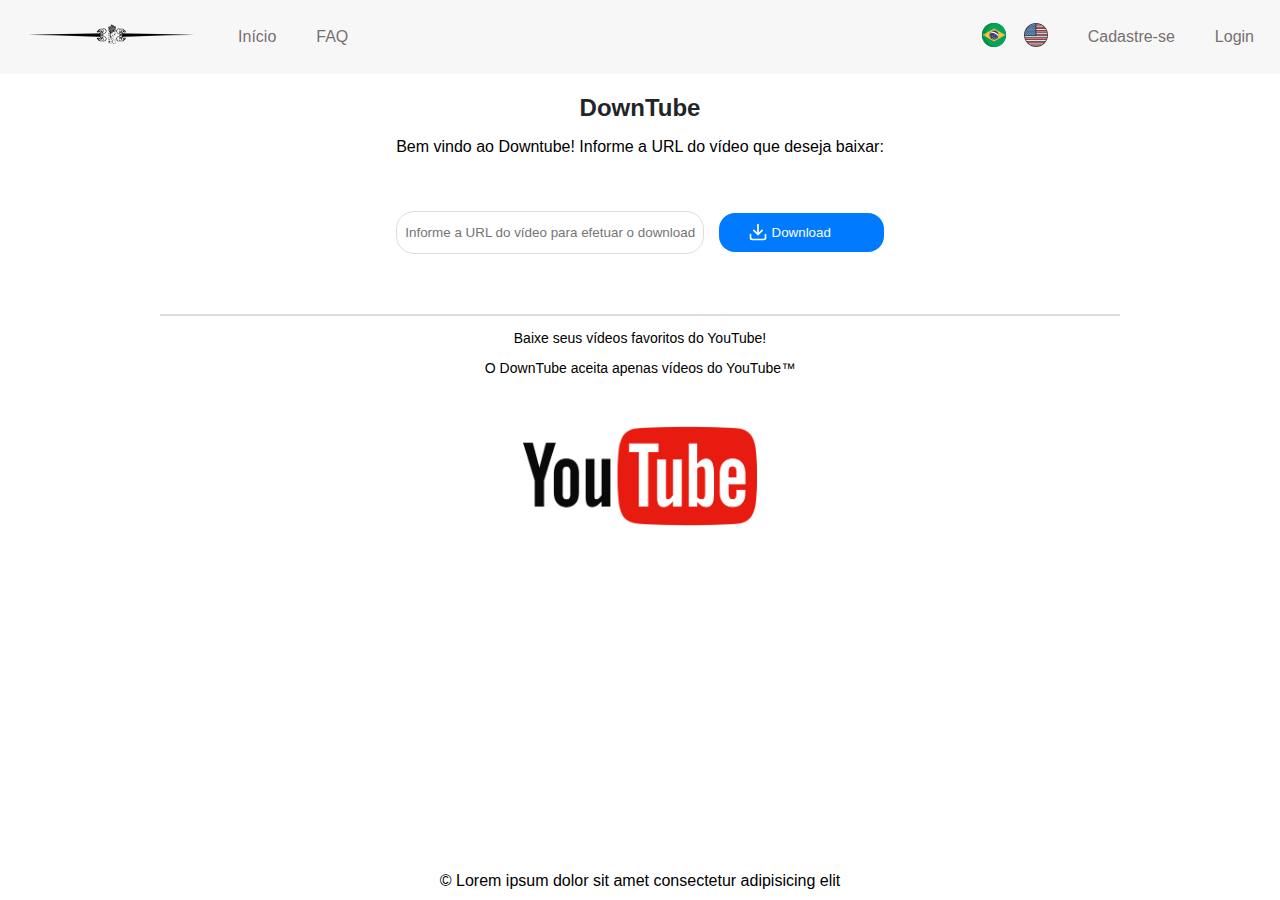
==== Downtube/index.html @ f47b2d4d "Add files via upload" ====
<!DOCTYPE html>
<html lang="pt">

<head>
    <meta charset="UTF-8">
    <title>Downtube</title>
    <link rel="stylesheet" href="style.css">

</head>

<body>
    <div class="content">
        <div class="navbar">
            <div class="left">
                <a href="index.html"><img class="logo" src="24835-5-horizontal-line-transparent.png" alt=""></a>
                <a href="index.html">Início</a>
                <a href="index.html">FAQ</a>
            </div>

            <div class="right">
                <a class="pt" href="index.html"><img src="bandeira-do-brasil (1).png" alt="PT-BR Version"></a>
                <a href="english.html"><img src="bandeira.png" alt="English version."></a>
                <a href="index.html">Cadastre-se</a>
                <a href="index.html">Login</a>
            </div>
        </div>

        <div class="title">
            <h1>DownTube</h1>
            <p class="dica">Bem vindo ao Downtube! Informe a URL do vídeo que deseja baixar: </p>
        </div>
        
        <div class="container">
            <input type="text" class="url" placeholder="Informe a URL do vídeo para efetuar o download"> <span> 
                <button class="download"> <svg xmlns="http://www.w3.org/2000/svg" width="24" height="24" viewBox="0 0 24 24" fill="none" stroke="currentColor" stroke-width="2" stroke-linecap="round" stroke-linejoin="round">
                    <path d="M21 15v4a2 2 0 0 1-2 2H5a2 2 0 0 1-2-2v-4"/>
                    <polyline points="7 10 12 15 17 10"/>
                    <line x1="12" y1="15" x2="12" y2="3"/>
                </svg> Download</button></span>
        </div>

        <hr>
        <div class="scope">
            <p>Baixe seus vídeos favoritos do YouTube!</p>
            <p>O DownTube aceita apenas vídeos do YouTube™</p>
        </div>
        <div class="logoyt">
            <img class="yt" src="pngwing.com.png" alt="">
        </div>
    </div>

    <footer>&copy Lorem ipsum dolor sit amet consectetur adipisicing elit</footer>

</body>

</html>
---- Downtube/style.css ----
body{
    font-family: Arial, Helvetica, sans-serif;
    margin: 0;
    padding: 0px;

}

.logo{
    max-width: 100%;
    height: 30px;
    
}
.pt{
    max-width: 100%;
    width: 2px;
}
.navbar {
    background-color: #f7f7f7;
    overflow: hidden;
    padding: 6px;
    display: flex;
    flex-wrap: wrap;
    align-items: center;
    justify-content: space-between;
}


.container {
    justify-content: center;
    align-items: center; 
    text-align: center;
    margin-top: 60px;
    margin-bottom: 60px;
}

.url{
    margin-top: 5px;
    border: 0.5px solid #ddd;
    border-radius: 18px;
    width: 290px;
    height: 25px;
    padding: 8px;
    display: inline-block;
    border: 0.5px solid #ddd;
    padding: 8px;
    margin-right: 10px;
    text-align: left;
}

button svg {
    width: 20px;
    margin: -4.98px 12.8px 16px;
    position: absolute;
    display: flex;
    transition: all 0.6s ease;
    text-align: center;
  }

  button:hover{
    background-color: #1b69bd;
  }
  button:hover svg {
    transform: translateY(4px);
    
  }

.download {
    width: 165px;
    background-color: #007bff;
    color: #fff;
    border: none;
    border-radius: 16px;
    padding: 12px 16px;
    cursor: pointer;
    transition: all 0.6s ease;
}

:placeholder-shown{
    font-size: 13.4px;
}


hr {
    height: 2px;
    width: 75%;
    background-color: #ddd;
    border: none;
}
.navbar a {
    float: left;
    display: block;
    color: #777070;
    text-align: center;
    padding: 14px 20px;
    text-decoration: none;
    transition: background-color 0.3s, color 0.3s; 
}
.left{
    display: flex;
    align-items: center;
}

.right{
    display: flex;
    align-items: center;
}

h1{
    text-align: center;
    color: #212529;
    font-size: 24px;
}
.title{
    text-align: center;
    margin: 20px auto; 
    max-width: 500px;
    margin-bottom: 90px;
}
.scope{
    text-align: center;
    font-size: 14px;
}
.yt{
    max-width: 100%;
    height: 100px;
    margin-left: auto;
    margin-right: auto; 
    display: block;
}
footer{
    text-align: center;
    padding: 10px 0;
    position: absolute; 
    width: 100%;
    bottom: 0;
}
.logoyt{
    text-align: center;
    margin-top: 50px;
}


.dica{
    margin-bottom: -40px;
}
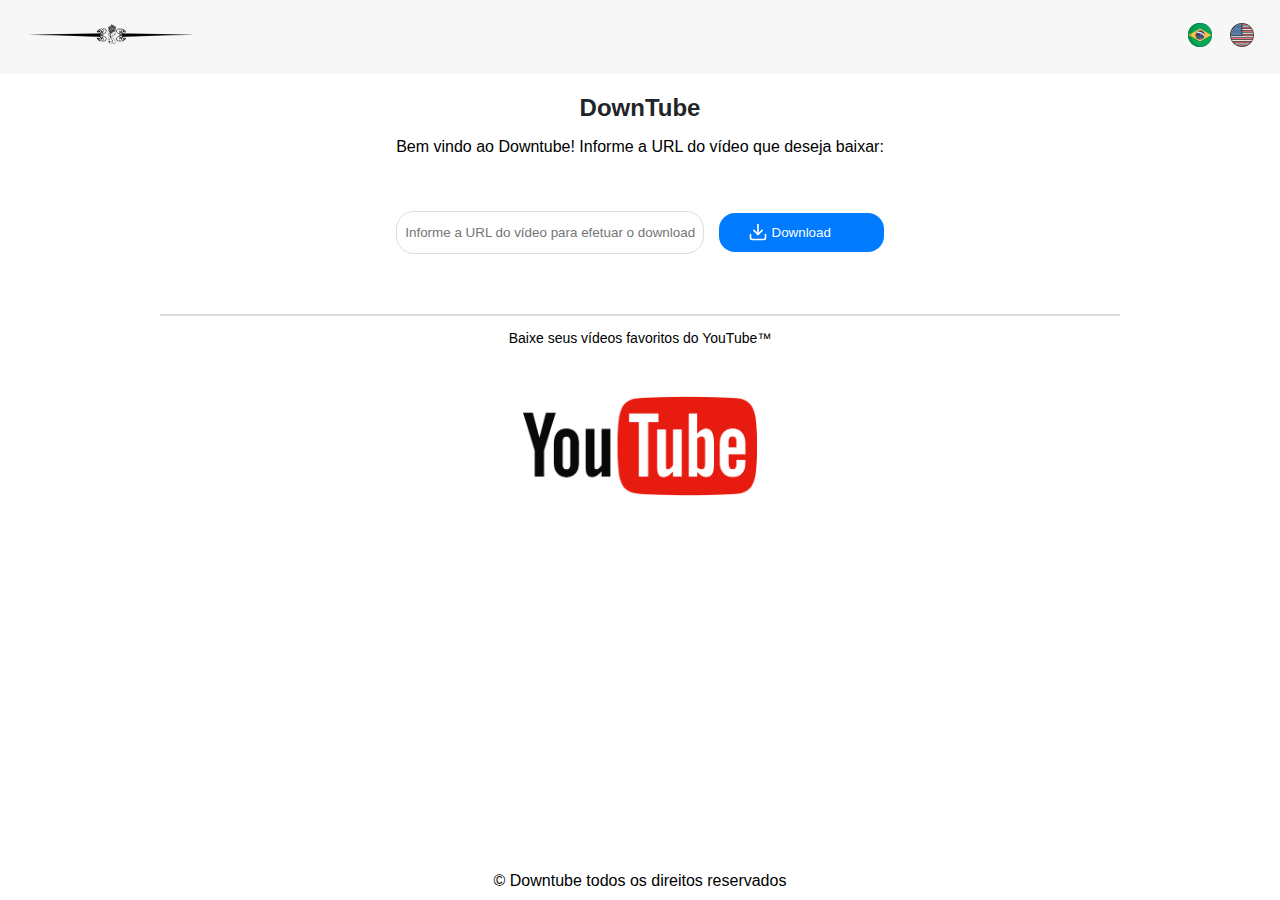
==== commit 2d3d00e3: "add frontend for laravel app" ====
--- a/Downtube/index.html
+++ b/Downtube/index.html
@@ -13,15 +13,11 @@
         <div class="navbar">
             <div class="left">
                 <a href="index.html"><img class="logo" src="24835-5-horizontal-line-transparent.png" alt=""></a>
-                <a href="index.html">Início</a>
-                <a href="index.html">FAQ</a>
             </div>
 
             <div class="right">
                 <a class="pt" href="index.html"><img src="bandeira-do-brasil (1).png" alt="PT-BR Version"></a>
                 <a href="english.html"><img src="bandeira.png" alt="English version."></a>
-                <a href="index.html">Cadastre-se</a>
-                <a href="index.html">Login</a>
             </div>
         </div>
 
@@ -41,15 +37,14 @@
 
         <hr>
         <div class="scope">
-            <p>Baixe seus vídeos favoritos do YouTube!</p>
-            <p>O DownTube aceita apenas vídeos do YouTube™</p>
+            <p>Baixe seus vídeos favoritos do YouTube™</p>
         </div>
         <div class="logoyt">
             <img class="yt" src="pngwing.com.png" alt="">
         </div>
     </div>
 
-    <footer>&copy Lorem ipsum dolor sit amet consectetur adipisicing elit</footer>
+    <footer>&copy Downtube todos os direitos reservados </footer>
 
 </body>
 
